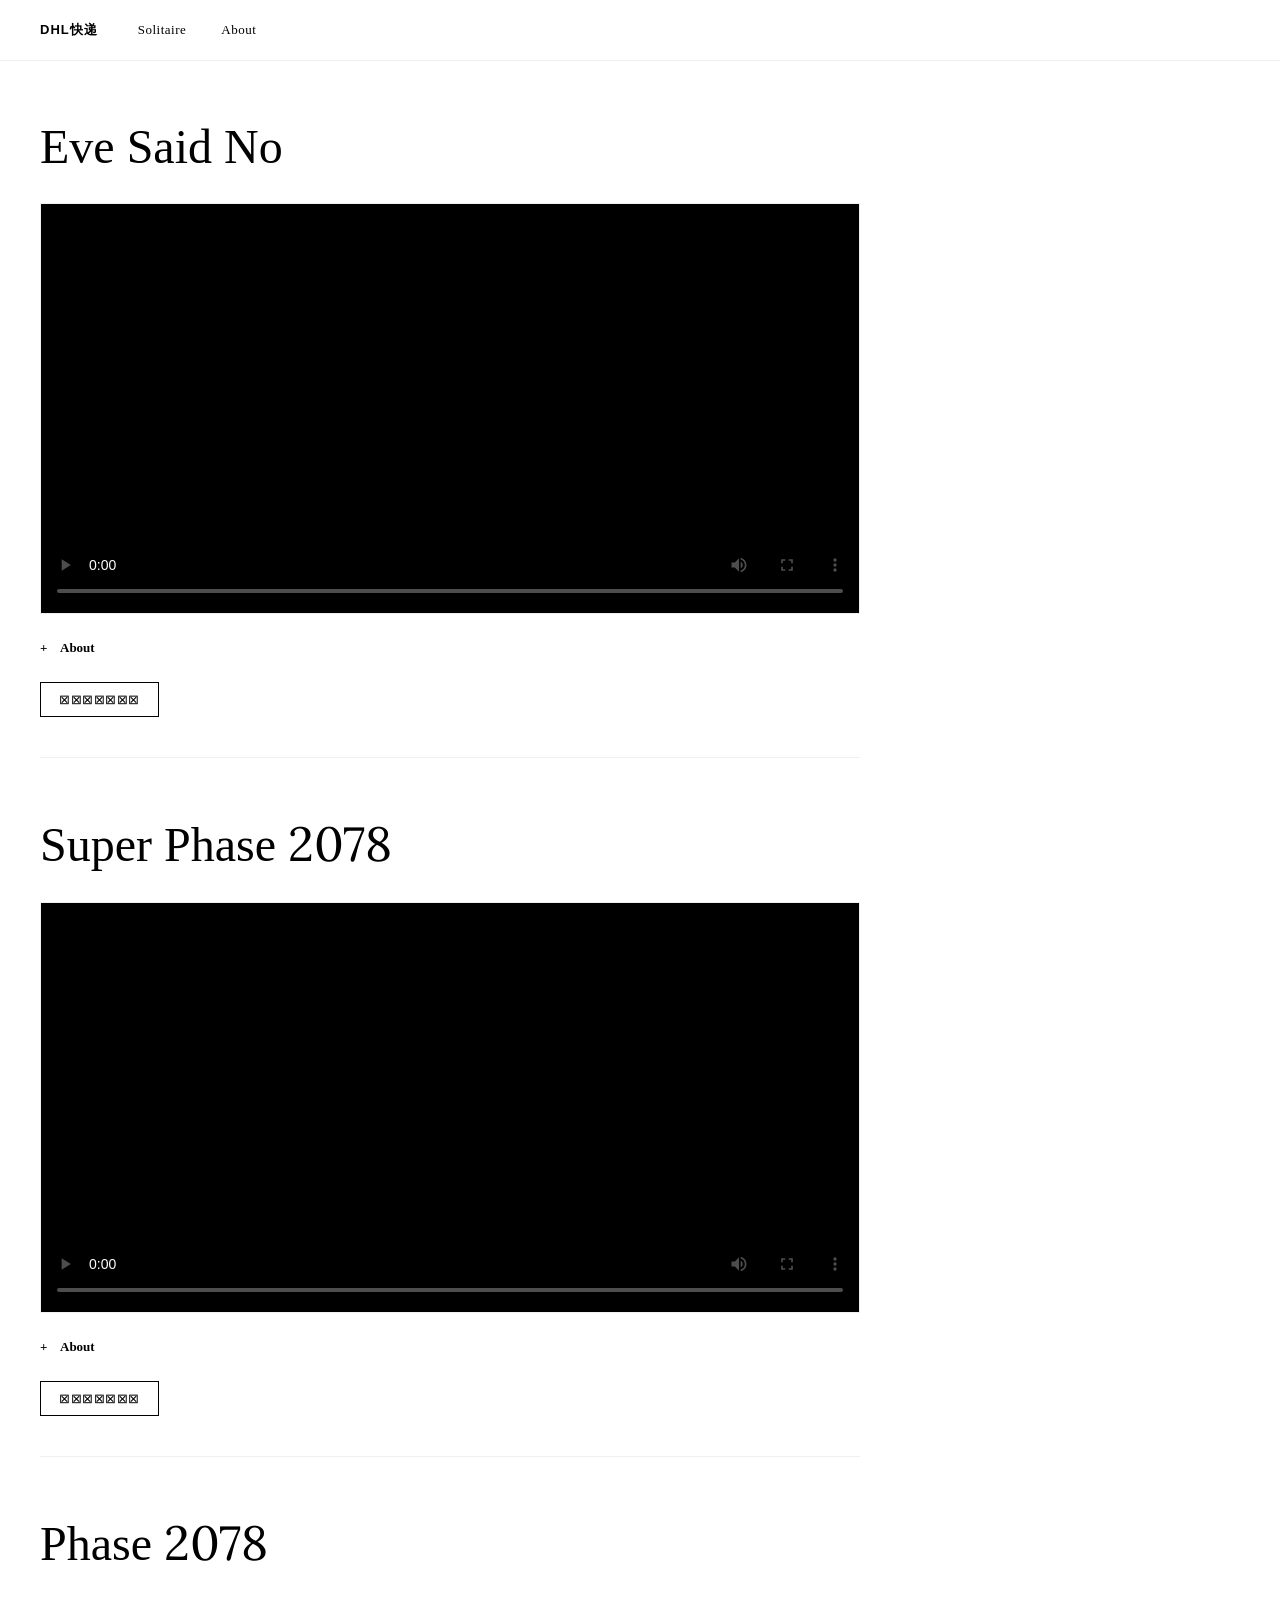
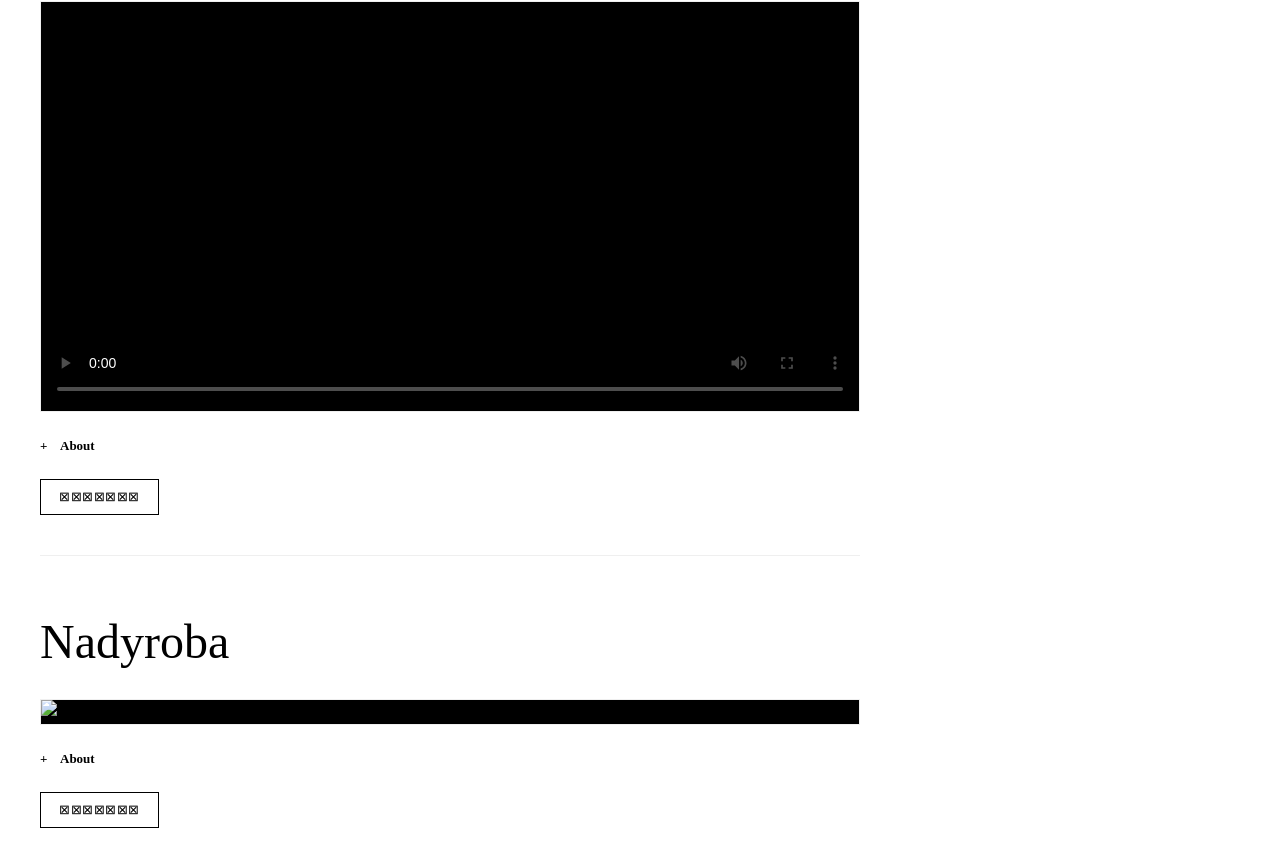
==== index.html @ df9f431b "eve" ====
<!DOCTYPE html>
<html lang="en">
<link href="https://fonts.googleapis.com/css2?family=Lora&display=swap" rel="stylesheet">
<head>
  <meta charset="UTF-8">
  <meta name="viewport" content="width=device-width, initial-scale=1.0">
  <title>DHL快递</title>
  <link rel="stylesheet" href="css/style.css">
</head>
<body>
  <script src="js/header.js"></script>
  <script src="js/video-player.js"></script>

  <main class="main-content">
    <section class="artwork-item">
      <h2 class="artwork-title">Eve Said No</h2>

      <div class="video-container">
        <video-player
          poster="https://cdn.dhl-expresss.com/images/eve_said_no_th.png"
          src="https://cdn.dhl-expresss.com/videos/Eve%20Said%20No_lo.mp4"
        ></video-player>
      </div>
      <div class="description-block">
        <details class="description-details">
          <summary class="description-summary">About</summary>
          <p class="description-text">Eve Said No explores an alternative possibility within the narrative of the Fall: what would happen if Eve refused the serpent and did not eat the apple. Instead of imagining a restored or static Eden, purified and lifeless in its innocence, the film explores the psychological and existential consequences of that refusal.</p>
        </details>
        <a href="eve-said-no.html" class="explore-link">⊠⊠⊠⊠⊠⊠⊠</a>
      </div>
    </section>

    <section class="artwork-item">
      <h2 class="artwork-title">Super Phase <span class="numbers">2078</span></h2>

      <div class="video-container">
        <video-player
          poster="https://cdn.dhl-expresss.com/images/super_phase_2078_th.png"
          src="https://cdn.dhl-expresss.com/videos/Super%20Phase%202078.mp4"
        ></video-player>
      </div>

      <div class="description-block">
        <details class="description-details">
          <summary class="description-summary">About</summary>
          <p class="description-text">Super Phase 2078 is a two-part analogue artwork and short film shot on super 8mm and 16mm films, made up of scenes that slowly come together into a single reflection on metamorphosis. Across both parts, the work explores transformation not as a smooth, straightforward change, but as a break biological, spiritual, emotional, and ⊠⊠⊠⊠⊠⊠⊠⊠. It is a look at how existence cracks open, rebuilds itself, and reveals new forms through cycles of decay, ⊠⊠⊠⊠⊠⊠⊠⊠⊠, and renewal. The film was shot between 2024 and 2025 using Agfa Movexoom 3000 and Zenit Krasnogorsk-3 film cameras.</p>
        </details>
        <a href="super-phase-2078.html" class="explore-link">⊠⊠⊠⊠⊠⊠⊠</a>
      </div>
    </section>

    <section class="artwork-item">
      <h2 class="artwork-title">Phase <span class="numbers">2078</span></h2>

      <div class="video-container">
        <video-player
          poster="https://cdn.dhl-expresss.com/images/phase_2078_th.png"
          src="https://cdn.dhl-expresss.com/videos/Phase%202078.mp4"
        ></video-player>
      </div>

      <div class="description-block">
        <details class="description-details">
          <summary class="description-summary">About</summary>
          <p class="description-text">Phase 2078 is a three-part digital artwork that explores how the pursuit of understanding destabilizes identity. Rather than presenting existence as smooth, vivid, or beautiful, it portrays it as rough, noisy, and pale. It begins with a single nail piercing the brain, expands into a series of nails, and finally concludes with their extraction.</p>
        </details>
        <a href="phase-2078.html" class="explore-link">⊠⊠⊠⊠⊠⊠⊠</a>
      </div>
    </section>

    <section class="artwork-item">
      <h2 class="artwork-title">Nadyroba</h2>

      <div class="video-container">
        <img src="https://cdn.dhl-expresss.com/n_ideas/2.png" alt="Nadyroba" />
      </div>

      <div class="description-block">
        <details class="description-details">
          <summary class="description-summary">About</summary>
          <p class="description-text">Nadyroba ("Nadyroba Tsarsul Droshi") asks one essential question: "መን ንመን ይሃድን ኣሎ?", which translates from Tigrinya as "Who is hunting whom?".</p>
        </details>
        <a href="nadyroba-2078.html" class="explore-link">⊠⊠⊠⊠⊠⊠⊠</a>
      </div>
    </section>
  </main>
</body>
</html>
---- css/style.css ----
* {
  margin: 0;
  padding: 0;
  box-sizing: border-box;
}

html {
  scroll-behavior: smooth;
  font-variant-numeric: lining-nums;
  font-family: 'Georgia', 'Times New Roman', serif;
}

body {
  background-color: #ffffff;
  color: #000000;
  line-height: 1.5;
  text-align: left;
}

a,
a:visited,
a:link {
  color: inherit;
}

.credits-text a,
.credits-text a:visited,
.credits-text a:link {
  color: #0000ee;
}

/* Header & Navigation */

.numbers {
  font-family: 'Lora', 'Georgia', 'Times New Roman', serif;
}

.header {
  padding: 20px 40px;
  border-bottom: 1px solid #efefef;
  position: sticky;
  top: 0;
  background-color: #ffffff;
  z-index: 100;
}

.nav {
  width: 100%;
  margin: 0;
  display: flex;
  justify-content: flex-start;
  align-items: center;
  gap: 40px;
}

.nav-logo {
  font-size: 13px;
  font-weight: 600;
  letter-spacing: 1px;
  text-decoration: none;
  color: #000000;
  font-family: -apple-system, BlinkMacSystemFont, 'Segoe UI', 'Roboto', sans-serif;
}

.nav-links {
  display: flex;
  gap: 35px;
}

.nav-link {
  font-size: 13px;
  font-weight: 400;
  letter-spacing: 0.5px;
  text-decoration: none;
  color: #000000;
  transition: opacity 0.3s;
}

.nav-link:hover {
  opacity: 0.6;
}

/* Main Content */
.main-content {
  max-width: 900px;
  margin: 0;
  padding: 0 40px;
}

/* Artwork Hero */
.artwork-item {
  padding: 60px 0 40px 0;
  border-bottom: 1px solid #efefef;
}

.artwork-item:last-child {
  border-bottom: none;
}

.artwork-title {
  font-size: 48px;
  font-weight: 400;
  line-height: 1.1;
  margin-bottom: 30px;
  letter-spacing: 0px;
}

.artwork-subtitle {
  font-size: 15px;
  color: #66666400;
  line-height: 1.6;
  line-height: 1.6;
}

/* Video Container */
.video-container {
  width: 100%;
  background-color: #000000;
  border: 1px solid #efefef;
}

.video-container img,
video {
  width: 100%;
  height: auto;
  display: block;
}

/* Artwork Info Section */
.artwork-info-section {
  padding: 60px 0 100px 0;
  max-width: 900px;
}

.info-grid {
  display: grid;
  grid-template-columns: repeat(3, 1fr);
  gap: 60px;
  margin-bottom: 80px;
  padding-bottom: 60px;
  border-bottom: 1px solid #efefef;
}

.info-column {
  display: flex;
  flex-direction: column;
}

.info-item {
  display: flex;
  flex-direction: column;
  gap: 10px;
}

.info-label {
  font-size: 11px;
  font-weight: 600;
  letter-spacing: 1px;
  text-transform: uppercase;
  color: #999999;
}

.info-value {
  font-size: 14px;
  font-weight: 400;
  color: #000000;
  letter-spacing: 0.5px;
}

/* Description */
.description-block {
  display: flex;
  flex-direction: column;
}

.description-details {
  padding-top: 24px;
}

.description-details + .description-details {
  padding-top: 6px;
}

.description-summary {
  font-size: 13px;
  font-weight: 700;
  cursor: pointer;
  outline: none;
  list-style: none;
}

.description-summary::-webkit-details-marker {
  display: none;
}

.description-summary::before {
  content: "+";
  display: inline-block;
  width: 20px;
  font-weight: 700;
  transform: rotate(0deg);
  transition: transform 0.2s ease;
}

.description-details[open] .description-summary::before {
  transform: rotate(45deg);
}

.description-text {
  font-size: 15px;
  line-height: 1.8;
  color: #333333;
  font-weight: 400;
  padding-top: 20px;
}

.cast-grid {
  display: grid;
  grid-template-columns: repeat(3, 1fr);
  gap: 12px;
}

.cast-grid img {
  width: 100%;
  aspect-ratio: 1;
  object-fit: cover;
  display: block;
}

/* Explore Link */
.explore-link {
  display: inline-block;
  align-self: flex-start;
  margin-top: 24px;
  padding: 7px 18px;
  font-size: 13px;
  font-weight: 400;
  text-decoration: none;
  color: #000000;
  cursor: pointer;
  letter-spacing: 0.5px;
  border: 1px solid #000000;
  transition: background-color 0.2s, color 0.2s;
  -webkit-tap-highlight-color: transparent;
  user-select: none;
  -webkit-user-select: none;
}

.explore-link:hover,
.explore-link:active {
  background-color: #000000;
  color: #ffffff;
}

/* Explore Page */
.explore-content {
  max-width: 900px;
  margin: 0;
  padding: 60px 40px 80px 40px;
}

.explore-title {
  font-size: 48px;
  font-weight: 400;
  line-height: 1.1;
  margin-bottom: 40px;
  letter-spacing: 0px;
}

.explore-full-image {
  width: 100%;
  display: block;
}

.explore-text {
  font-size: 15px;
  line-height: 1.8;
  color: #333333;
  font-weight: 400;
  padding: 30px 0;
}

.explore-row-3 {
  display: grid;
  grid-template-columns: repeat(3, 1fr);
  gap: 10px;
  margin: 10px 0;
}

.explore-row-2 {
  display: grid;
  grid-template-columns: repeat(2, 1fr);
  gap: 10px;
  margin: 10px 0;
}

.explore-row-3 img,
.explore-row-2 img {
  width: 100%;
  display: block;
}

.part-1 {
  padding-bottom: 30px;
  border-bottom: 1px solid #efefef;;
}

@media (max-width: 768px) {
  .explore-content {
    padding: 40px 20px 60px 20px;
  }

  .explore-title {
    font-size: 32px;
  }
}

/* Responsive */
@media (max-width: 1024px) {
  .main-content,
  .artwork-hero,
  .artwork-info-section {
    padding-left: 30px;
    padding-right: 30px;
  }

  .artwork-title {
    font-size: 40px;
  }

  .info-grid {
    grid-template-columns: repeat(2, 1fr);
    gap: 40px;
  }
}

@media (max-width: 768px) {
  .header {
    padding: 15px 20px;
  }

  .nav {
    gap: 20px;
  }

  .nav-links {
    gap: 20px;
  }

  .main-content,
  .artwork-hero,
  .artwork-info-section {
    padding-left: 20px;
    padding-right: 20px;
  }

  .artwork-hero {
    padding: 40px 0 30px 0;
  }

  .artwork-title {
    font-size: 32px;
  }

  .artwork-subtitle {
    font-size: 14px;
  }

  .video-container {
    margin: 20px 0;
  }

  .explore-video {
    margin: 0 0;
  }

  .description-details {
    padding-top: 12px;
  }

  .artwork-info-section {
    padding: 40px 0 60px 0;
  }

  .info-grid {
    grid-template-columns: 1fr;
    gap: 30px;
    margin-bottom: 50px;
    padding-bottom: 50px;
  }
}

/* Details Grid */
.details-grid {
  display: grid;
  grid-template-columns: repeat(3, 1fr);
  gap: 30px;
}

.detail-item {
  display: flex;
  flex-direction: column;
  gap: 8px;
}

.detail-label {
  font-size: 11px;
  font-weight: 600;
  letter-spacing: 1.5px;
  text-transform: uppercase;
  color: #999999;
}

.detail-value {
  font-size: 14px;
  font-weight: 500;
  color: #000000;
}

/* Description */
.description {
  border-top: 1px solid #e0e0e0;
  padding-top: 40px;
}

.description-title {
  font-size: 14px;
  font-weight: 600;
  letter-spacing: 1px;
  text-transform: uppercase;
  margin-bottom: 20px;
  color: #000000;
}

.description-text {
  font-size: 15px;
  line-height: 1.8;
  color: #333333;
  font-weight: 300;
}

/* Responsive */
@media (max-width: 1024px) {
  .artwork-section {
    grid-template-columns: 1fr;
    gap: 60px;
  }

  .details-grid {
    grid-template-columns: repeat(2, 1fr);
  }
}

@media (max-width: 768px) {
  .navbar {
    padding: 20px 20px;
    flex-direction: column;
    gap: 20px;
  }

  .nav-right {
    justify-content: center;
    gap: 20px;
  }

  .container {
    padding: 0 20px;
  }

  .hero {
    padding: 60px 0 40px 0;
  }

  .hero-title {
    font-size: 36px;
  }

  .hero-subtitle {
    font-size: 16px;
  }

  .details-grid {
    grid-template-columns: 1fr;
  }
}
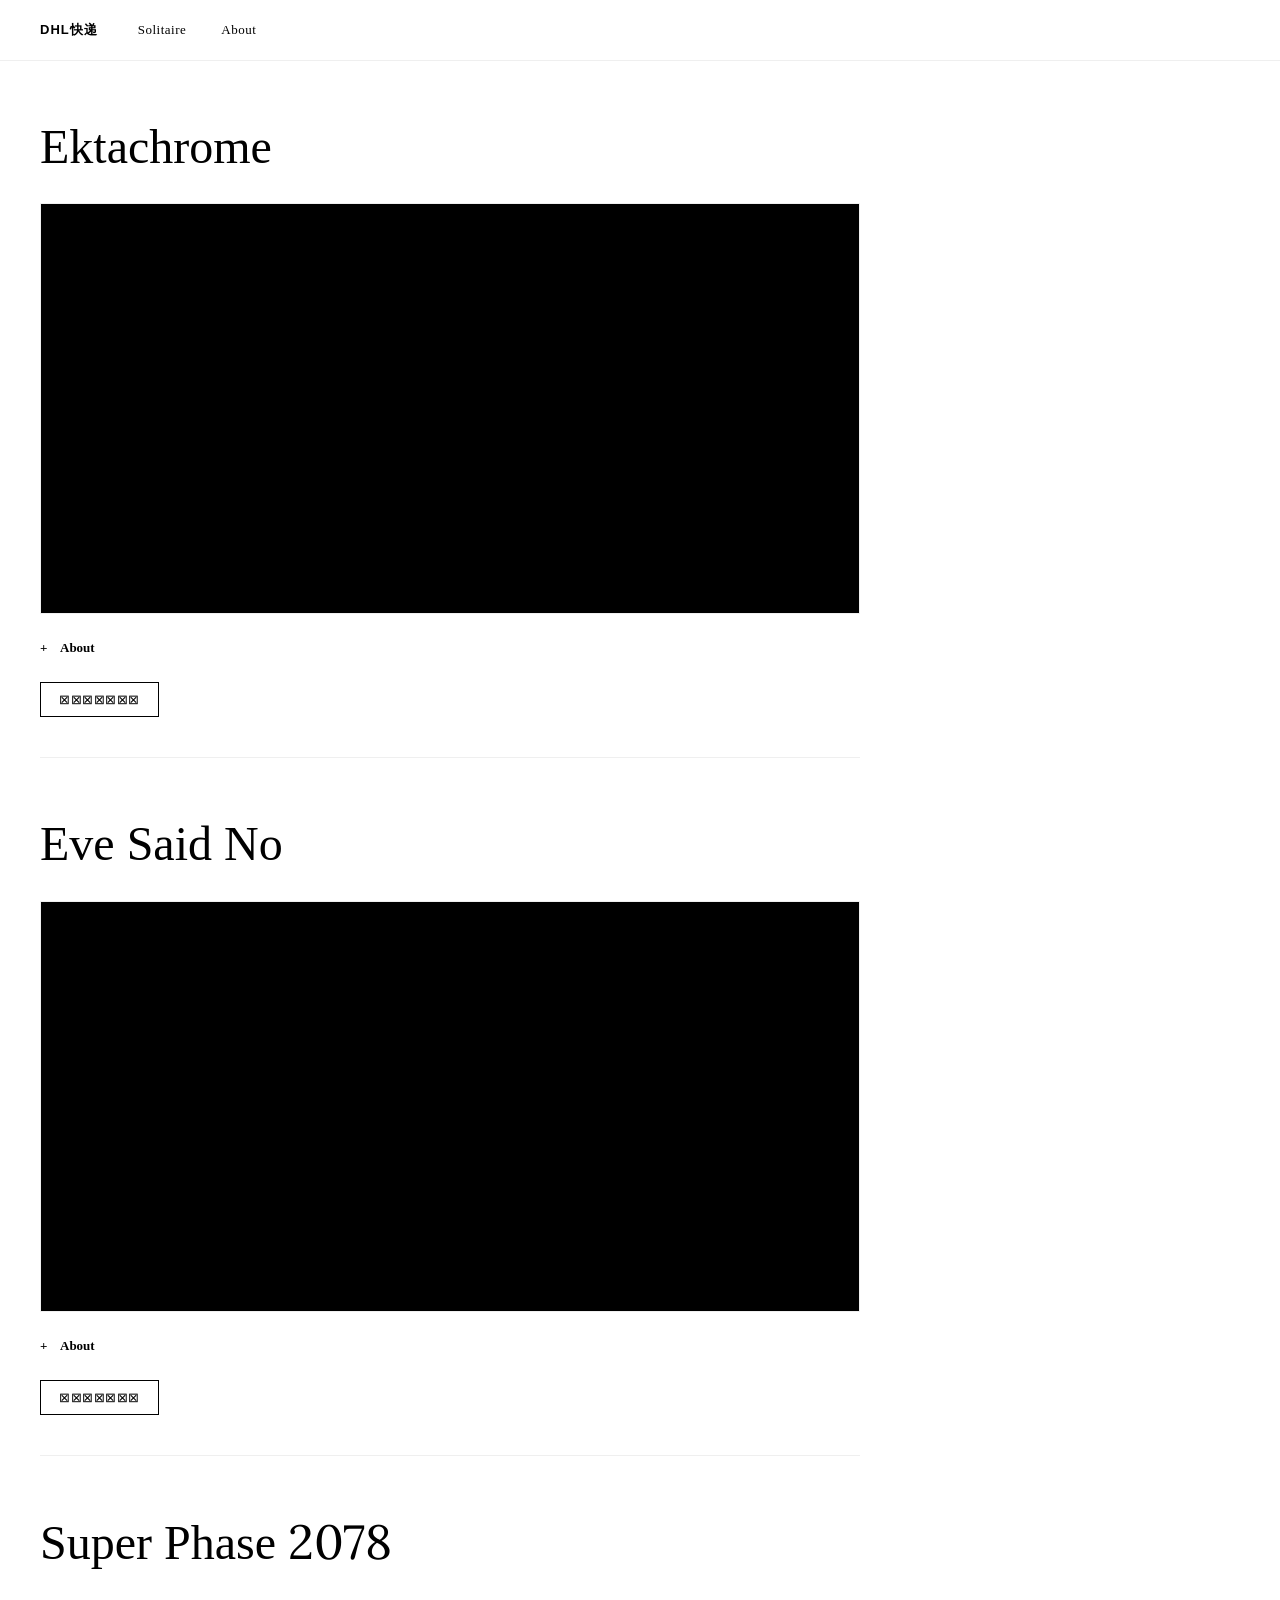
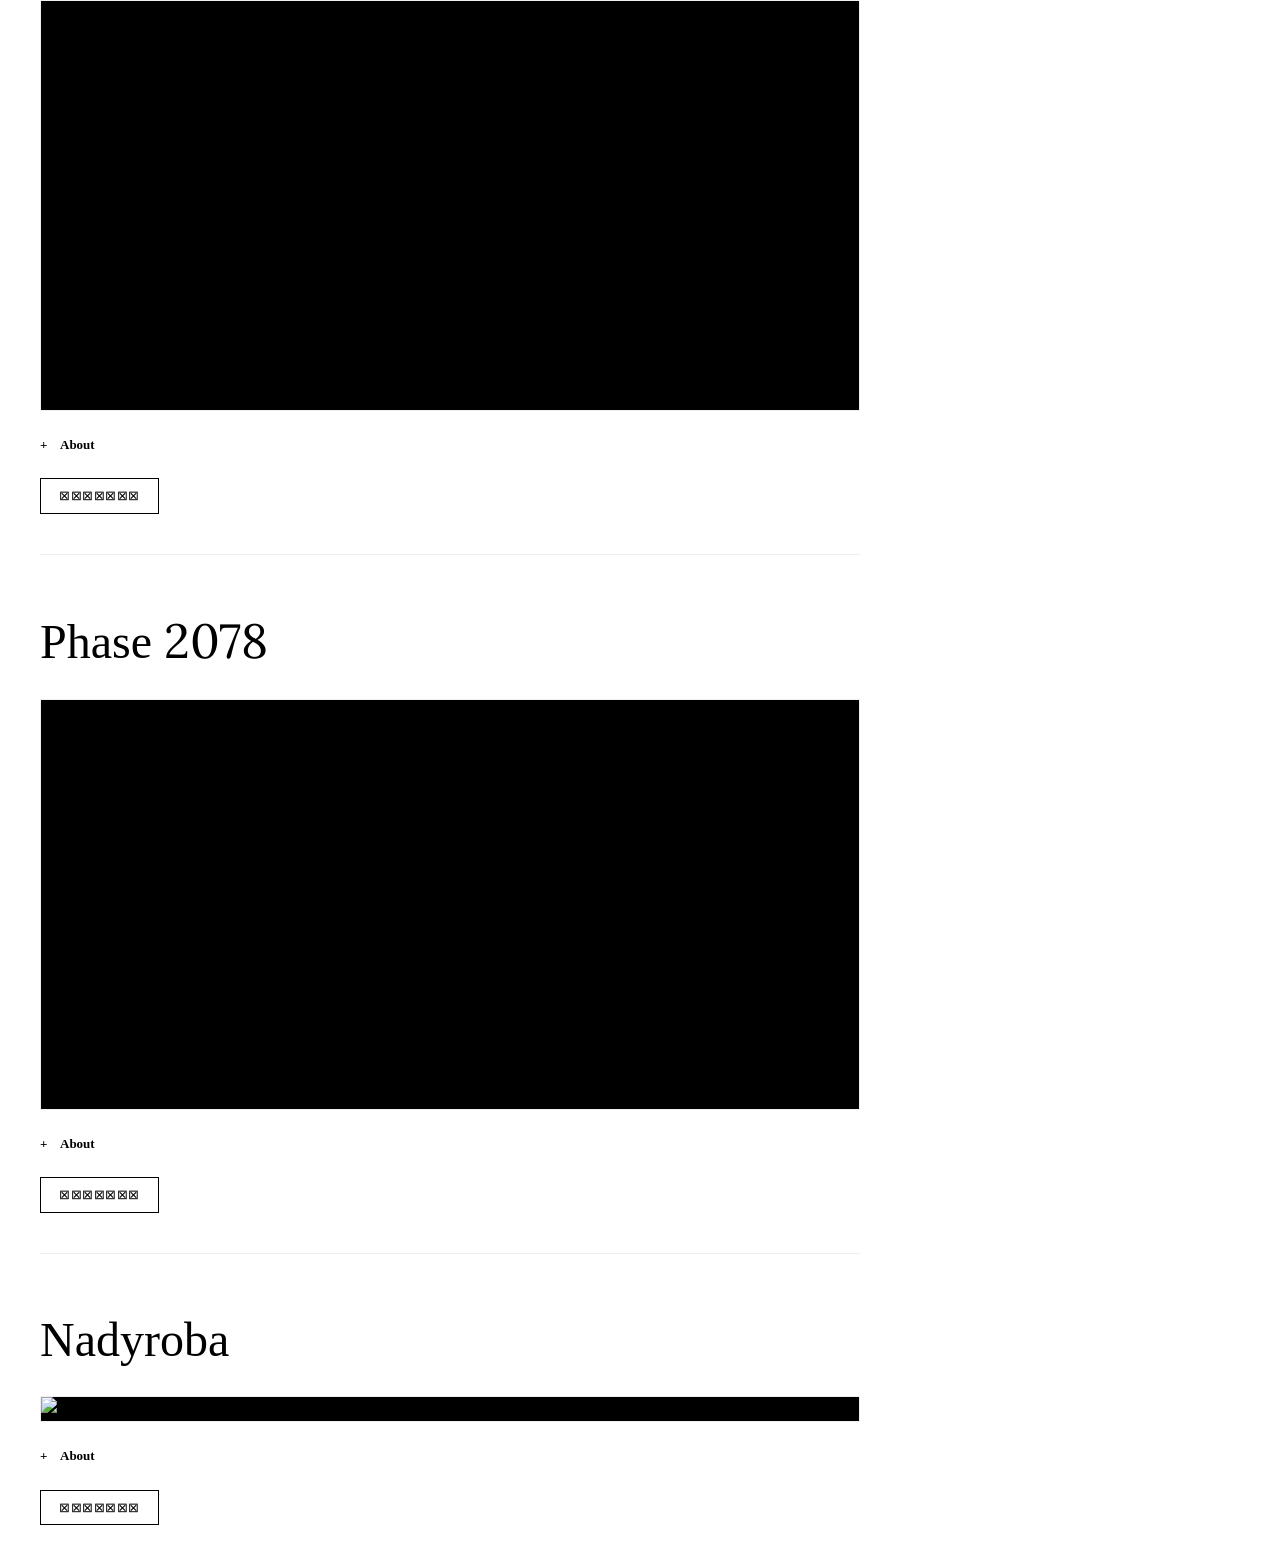
==== commit 5445d645: "ektachrome" ====
--- a/index.html
+++ b/index.html
@@ -13,6 +13,25 @@
 
   <main class="main-content">
     <section class="artwork-item">
+      <h2 class="artwork-title">Ektachrome</h2>
+
+      <div class="video-container">
+        <video-player
+          poster="https://cdn.dhl-expresss.com/images/ektachrome_th_p.png"
+          src="https://cdn.dhl-expresss.com/videos/Ektachrome_subtitle_3.mp4"
+        ></video-player>
+      </div>
+
+      <div class="description-block">
+        <details class="description-details">
+          <summary class="description-summary">About</summary>
+          <p class="description-text">Ektachrome (ektachrome9999) is about a trapped soul in Barcelona’s crowded buildings, and a girl who can’t live without thinking about him. Shot with an Agfa Movexoom 3000 on Kodak Ektachrome 100D.</p>
+        </details>
+        <a href="ektachrome.html" class="explore-link">⊠⊠⊠⊠⊠⊠⊠</a>
+      </div>
+    </section>
+
+    <section class="artwork-item">
       <h2 class="artwork-title">Eve Said No</h2>
 
       <div class="video-container">
@@ -21,6 +40,7 @@
           src="https://cdn.dhl-expresss.com/videos/Eve%20Said%20No_lo.mp4"
         ></video-player>
       </div>
+      
       <div class="description-block">
         <details class="description-details">
           <summary class="description-summary">About</summary>
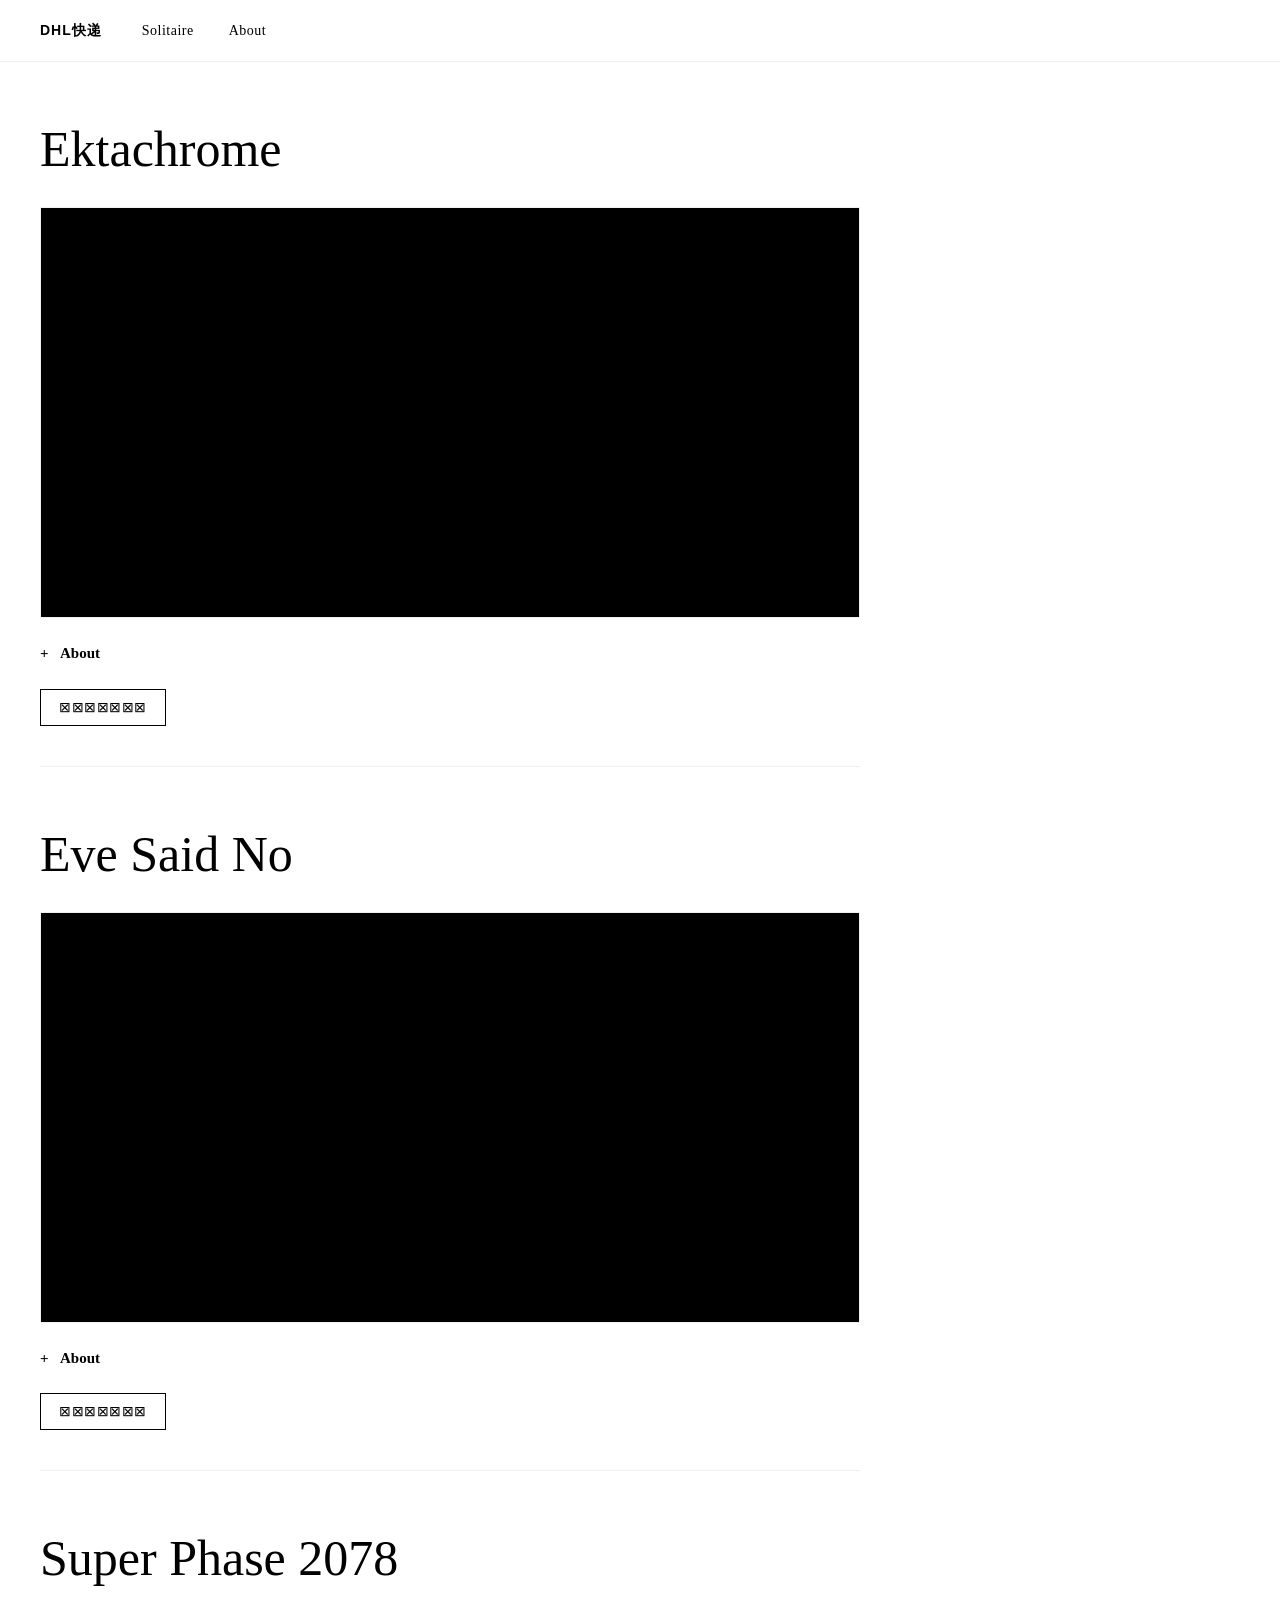
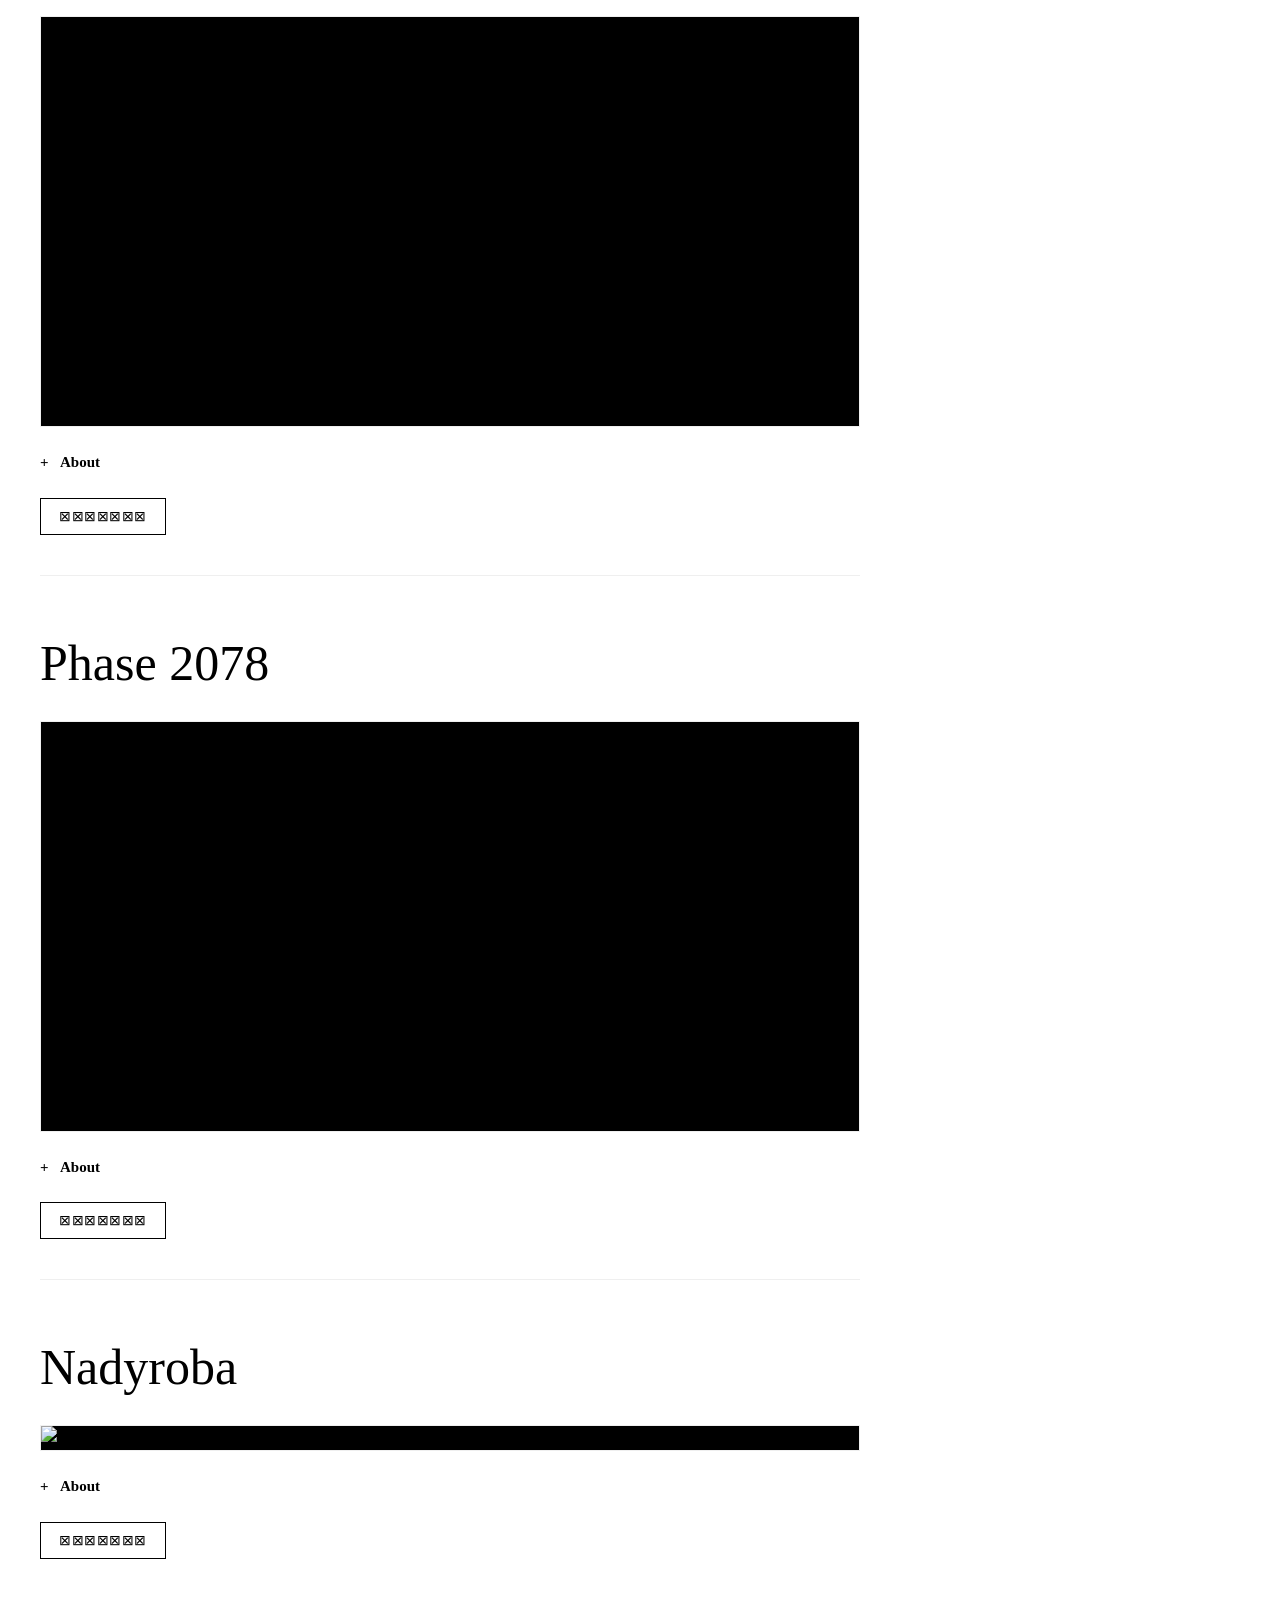
==== commit 9a16bcba: "font" ====
--- a/index.html
+++ b/index.html
@@ -18,14 +18,14 @@
       <div class="video-container">
         <video-player
           poster="https://cdn.dhl-expresss.com/images/ektachrome_th_p.png"
-          src="https://cdn.dhl-expresss.com/videos/Ektachrome_subtitle_3.mp4"
+          src="https://cdn.dhl-expresss.com/videos/Ektachrome_subtitle_4.mp4"
         ></video-player>
       </div>
 
       <div class="description-block">
         <details class="description-details">
           <summary class="description-summary">About</summary>
-          <p class="description-text">Ektachrome (ektachrome9999) is about a trapped soul in Barcelona’s crowded buildings, and a girl who can’t live without thinking about him. Shot with an Agfa Movexoom 3000 on Kodak Ektachrome 100D.</p>
+          <p class="description-text">Ektachrome (ektachrome9999) is about a soul trapped among Barcelona’s crowded buildings, and a girl who can’t stop thinking about him. Shot on Kodak Ektachrome 100D Super 8mm film.</p>
         </details>
         <a href="ektachrome.html" class="explore-link">⊠⊠⊠⊠⊠⊠⊠</a>
       </div>
@@ -51,7 +51,7 @@
     </section>
 
     <section class="artwork-item">
-      <h2 class="artwork-title">Super Phase <span class="numbers">2078</span></h2>
+      <h2 class="artwork-title">Super Phase 2078</h2>
 
       <div class="video-container">
         <video-player
@@ -70,7 +70,7 @@
     </section>
 
     <section class="artwork-item">
-      <h2 class="artwork-title">Phase <span class="numbers">2078</span></h2>
+      <h2 class="artwork-title">Phase 2078</h2>
 
       <div class="video-container">
         <video-player
--- a/css/style.css
+++ b/css/style.css
@@ -7,7 +7,7 @@
 html {
   scroll-behavior: smooth;
   font-variant-numeric: lining-nums;
-  font-family: 'Georgia', 'Times New Roman', serif;
+  font-family: 'Times New Roman', serif;
 }
 
 body {
@@ -30,10 +30,6 @@
 }
 
 /* Header & Navigation */
-
-.numbers {
-  font-family: 'Lora', 'Georgia', 'Times New Roman', serif;
-}
 
 .header {
   padding: 20px 40px;
@@ -54,7 +50,7 @@
 }
 
 .nav-logo {
-  font-size: 13px;
+  font-size: 14px;
   font-weight: 600;
   letter-spacing: 1px;
   text-decoration: none;
@@ -68,7 +64,7 @@
 }
 
 .nav-link {
-  font-size: 13px;
+  font-size: 14px;
   font-weight: 400;
   letter-spacing: 0.5px;
   text-decoration: none;
@@ -98,7 +94,7 @@
 }
 
 .artwork-title {
-  font-size: 48px;
+  font-size: 50px;
   font-weight: 400;
   line-height: 1.1;
   margin-bottom: 30px;
@@ -106,7 +102,7 @@
 }
 
 .artwork-subtitle {
-  font-size: 15px;
+  font-size: 16px;
   color: #66666400;
   line-height: 1.6;
   line-height: 1.6;
@@ -153,7 +149,7 @@
 }
 
 .info-label {
-  font-size: 11px;
+  font-size: 12px;
   font-weight: 600;
   letter-spacing: 1px;
   text-transform: uppercase;
@@ -161,7 +157,7 @@
 }
 
 .info-value {
-  font-size: 14px;
+  font-size: 16px;
   font-weight: 400;
   color: #000000;
   letter-spacing: 0.5px;
@@ -182,7 +178,7 @@
 }
 
 .description-summary {
-  font-size: 13px;
+  font-size: 15px;
   font-weight: 700;
   cursor: pointer;
   outline: none;
@@ -207,7 +203,7 @@
 }
 
 .description-text {
-  font-size: 15px;
+  font-size: 16px;
   line-height: 1.8;
   color: #333333;
   font-weight: 400;
@@ -233,7 +229,7 @@
   align-self: flex-start;
   margin-top: 24px;
   padding: 7px 18px;
-  font-size: 13px;
+  font-size: 14px;
   font-weight: 400;
   text-decoration: none;
   color: #000000;
@@ -260,7 +256,7 @@
 }
 
 .explore-title {
-  font-size: 48px;
+  font-size: 50px;
   font-weight: 400;
   line-height: 1.1;
   margin-bottom: 40px;
@@ -273,7 +269,7 @@
 }
 
 .explore-text {
-  font-size: 15px;
+  font-size: 16px;
   line-height: 1.8;
   color: #333333;
   font-weight: 400;
@@ -363,7 +359,7 @@
   }
 
   .artwork-subtitle {
-    font-size: 14px;
+    font-size: 15px;
   }
 
   .video-container {
@@ -404,7 +400,7 @@
 }
 
 .detail-label {
-  font-size: 11px;
+  font-size: 12px;
   font-weight: 600;
   letter-spacing: 1.5px;
   text-transform: uppercase;
@@ -412,7 +408,7 @@
 }
 
 .detail-value {
-  font-size: 14px;
+  font-size: 16px;
   font-weight: 500;
   color: #000000;
 }
@@ -424,7 +420,7 @@
 }
 
 .description-title {
-  font-size: 14px;
+  font-size: 16px;
   font-weight: 600;
   letter-spacing: 1px;
   text-transform: uppercase;
@@ -433,7 +429,7 @@
 }
 
 .description-text {
-  font-size: 15px;
+  font-size: 16px;
   line-height: 1.8;
   color: #333333;
   font-weight: 300;
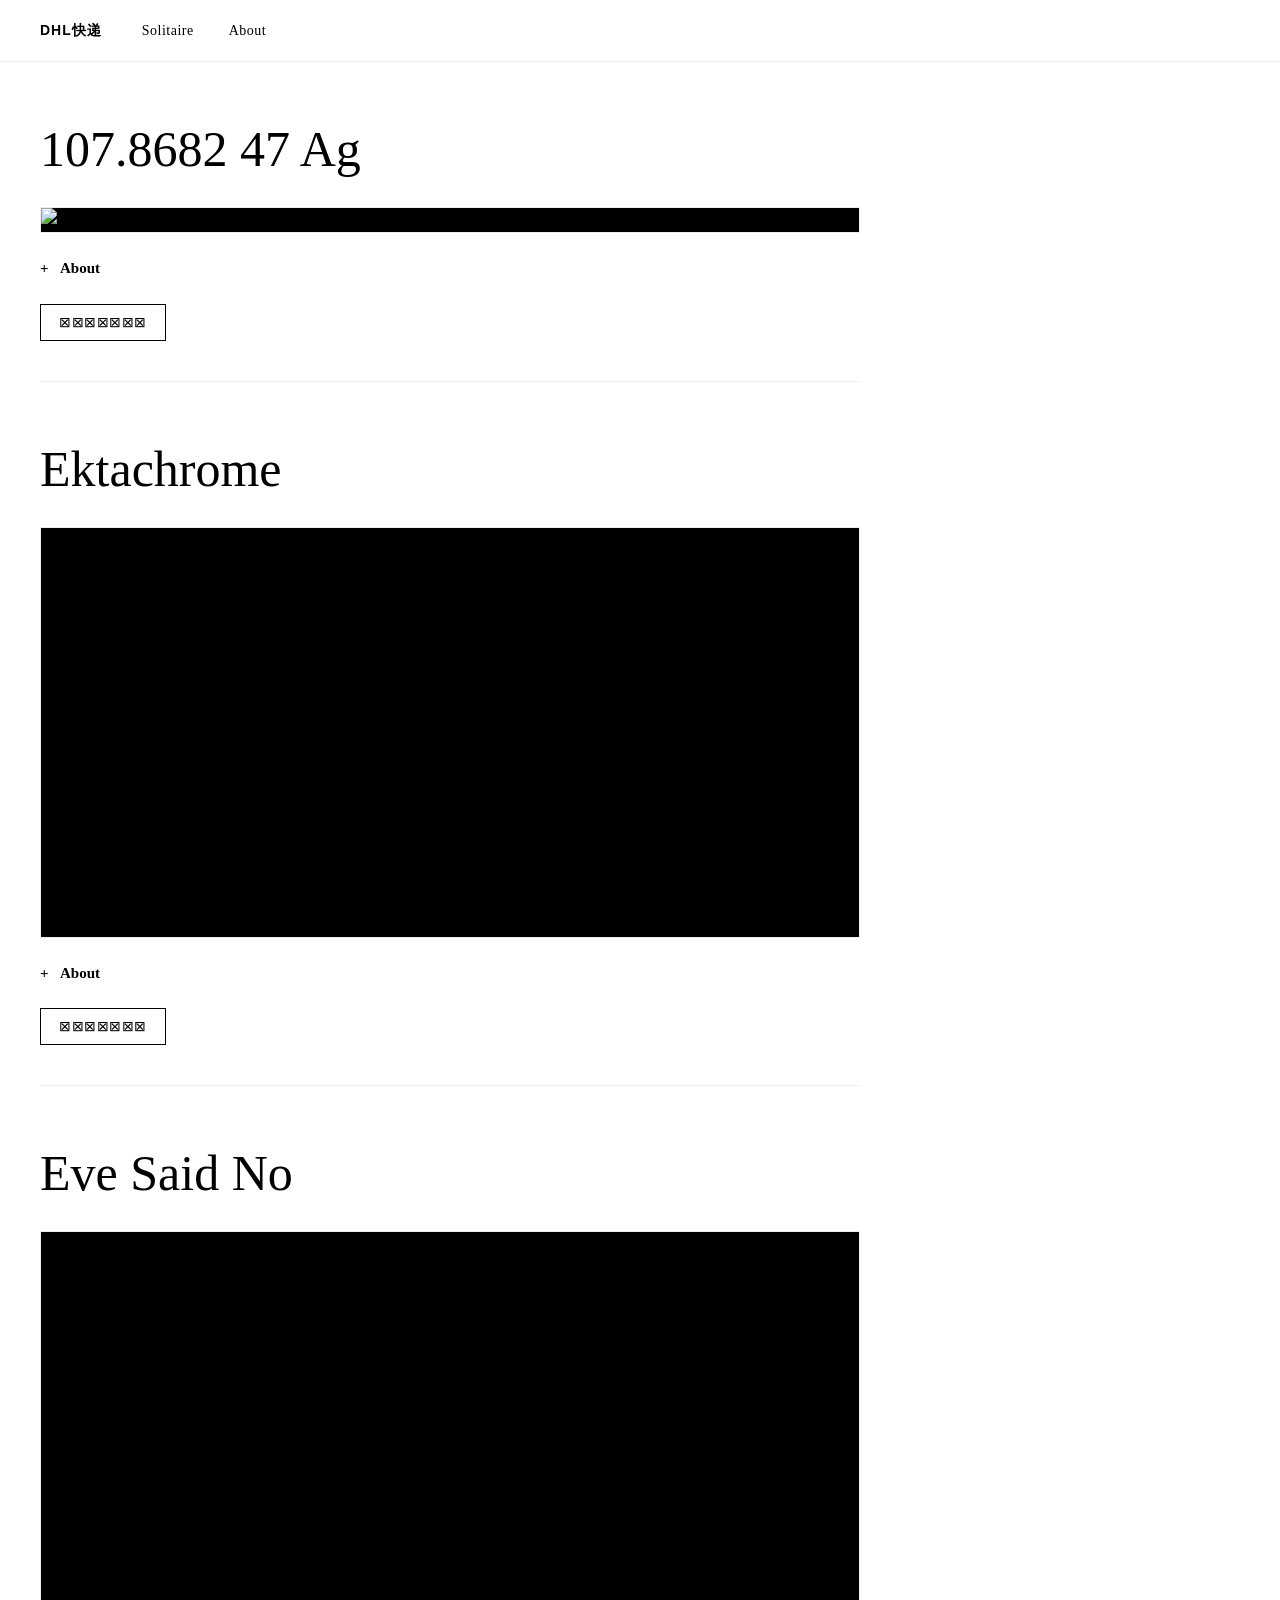
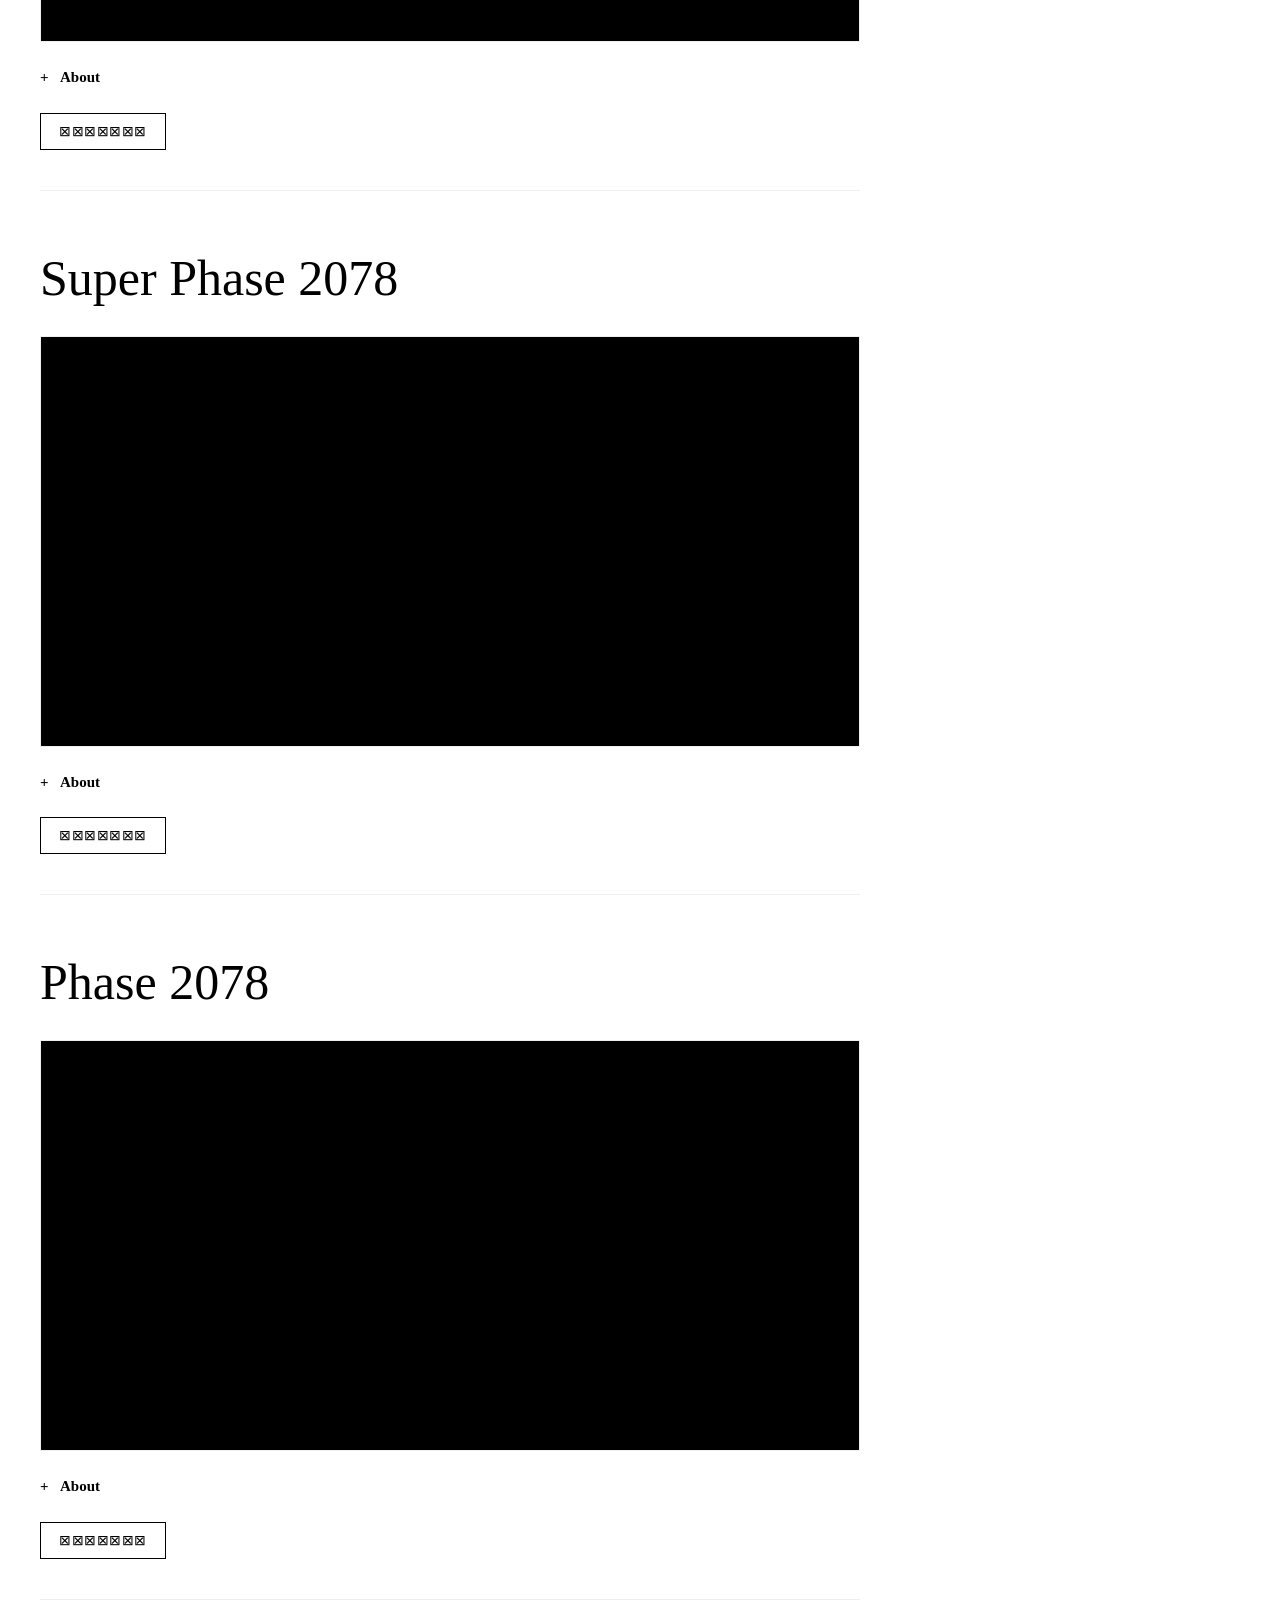
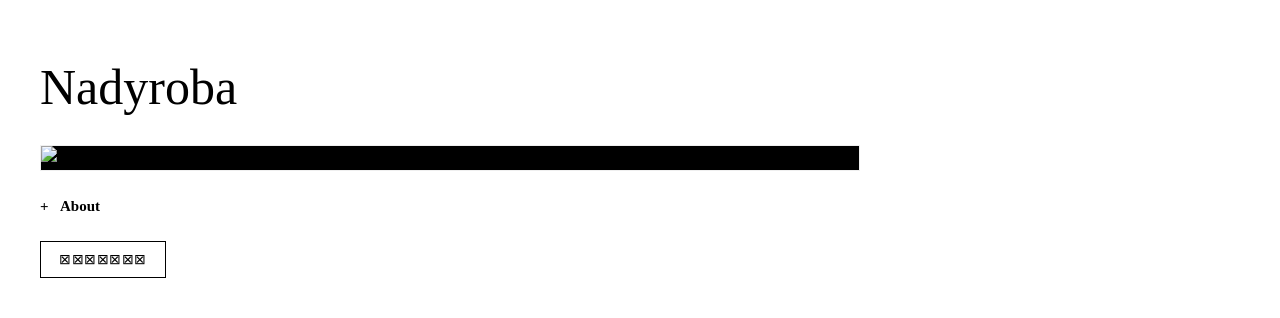
==== commit 684cde73: "107.8682" ====
--- a/index.html
+++ b/index.html
@@ -12,6 +12,24 @@
   <script src="js/video-player.js"></script>
 
   <main class="main-content">
+    <section class="artwork-item">
+      <!-- <h2 class="artwork-title">⁴⁷Ag silver</h2> -->
+      <!-- <h2 class="artwork-title">47 Ag Silver</h2> -->
+      <h2 class="artwork-title">107.8682 47 Ag</h2>
+
+      <div class="video-container">
+        <img src="https://cdn.dhl-expresss.com/ag47/ag47_1(2).png" alt="107.8682 47 Ag" />
+      </div>
+
+      <div class="description-block">
+        <details class="description-details">
+          <summary class="description-summary">About</summary>
+          <p class="description-text">Designed in 2024, this silver ring has a rectangular shape and a hammered surface. Made to be worn over two fingers, it was photographed inside one of Barcelona’s chatarrerías.</p>
+        </details>
+        <a href="107.8682_47_ag.html" class="explore-link">⊠⊠⊠⊠⊠⊠⊠</a>
+      </div>
+    </section>
+
     <section class="artwork-item">
       <h2 class="artwork-title">Ektachrome</h2>
 
--- a/css/style.css
+++ b/css/style.css
@@ -255,6 +255,28 @@
   padding: 60px 40px 80px 40px;
 }
 
+#webamp-container {
+  position: relative;
+  width: 100%;
+}
+
+#webamp-anchor {
+  position: relative;
+  width: min(100%, 275px);
+  min-height: 250px;
+}
+
+body#ektachrome-page #webamp-context-menu .context-menu > li:nth-child(7) {
+  display: none !important;
+}
+
+@media (min-width: 769px) {
+  #webamp-anchor {
+    width: min(100%, 550px);
+    min-height: 500px;
+  }
+}
+
 .explore-title {
   font-size: 50px;
   font-weight: 400;
@@ -274,6 +296,45 @@
   color: #333333;
   font-weight: 400;
   padding: 30px 0;
+}
+
+#ektachrome-page .narration-highlight {
+  color: #bd0808;
+}
+
+#ektachrome-page .ektachrome-track-title {
+  display: inline-flex;
+  align-items: center;
+  gap: 6px;
+}
+
+#ektachrome-page .ektachrome-track-play {
+  display: inline-flex;
+  align-items: center;
+  justify-content: center;
+  flex: 0 0 28px;
+  width: 28px;
+  height: 28px;
+  padding: 0;
+  border: 0;
+  border-radius: 50%;
+  background: transparent;
+  color: #284a89;
+  cursor: pointer;
+}
+
+#ektachrome-page .ektachrome-track-play svg {
+  pointer-events: none;
+}
+
+#ektachrome-page .ektachrome-track-play:focus-visible {
+  outline: 2px solid #333333;
+  outline-offset: 2px;
+}
+
+#ektachrome-page .ektachrome-track-play:disabled {
+  opacity: 0.4;
+  cursor: wait;
 }
 
 .explore-row-3 {
@@ -358,6 +419,10 @@
     font-size: 32px;
   }
 
+  .ag47-number {
+    font-size: 0.72em;
+  }
+
   .artwork-subtitle {
     font-size: 15px;
   }
